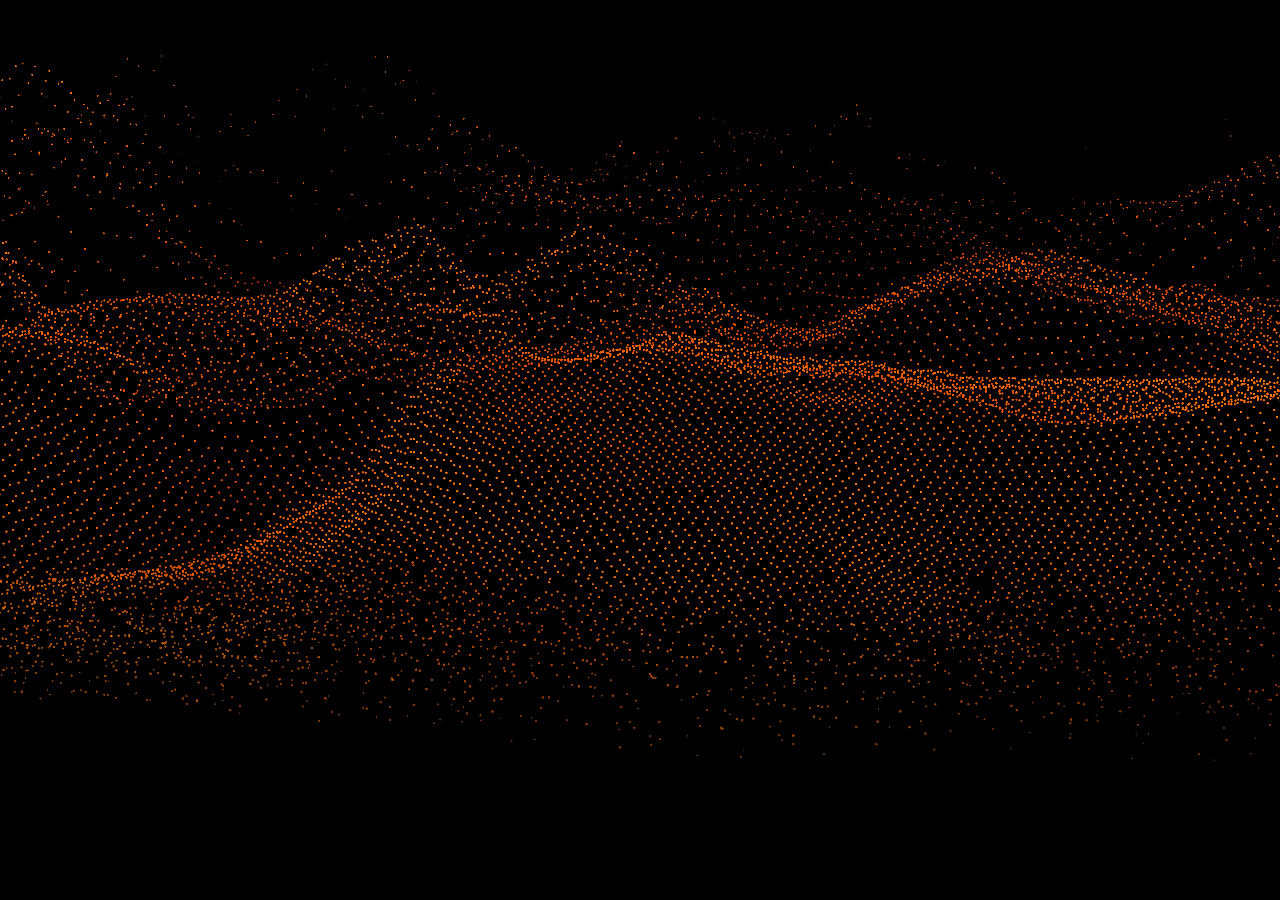
==== index.html @ 706085e2 "Add files via upload" ====
<!doctype html>
<!-- GENERATED by build.sh from src/ — edit the files in src/, then run ./build.sh -->
<html lang="en">
<head>
<meta charset="utf-8">
<meta name="viewport" content="width=device-width, initial-scale=1">
<title>Dotted Wave Header</title>
<meta name="description" content="An interactive dotted-wave WebGL header.">
<link rel="icon" href="data:,">
<style>
html, body { margin: 0; background: #000; }

.wave-header {
  position: relative;
  height: var(--wave-header-height, clamp(520px, 85vh, 1000px));
  overflow: hidden;
  background: var(--wave-header-bg, #000);
}

.wave-header__canvas {
  position: absolute;
  inset: 0;
  width: 100%;
  height: 100%;
  display: block;
  touch-action: pan-y;   /* vertical scrolling still works on touch */
}

/* Optional: put your own content above the waves, and let the cursor pass through it. */
.wave-header > :not(.wave-header__canvas) {
  position: relative;
  z-index: 1;
}
</style>
</head>
<body>

<header data-wave-header></header>

<script>
/*!
 * wave-header — an interactive dotted-wave WebGL header.
 *
 *   WaveHeader.init(element, options?)  ->  { destroy() }
 *
 * Contains 3D simplex noise from webgl-noise:
 *   Copyright (C) 2011 Ashima Arts. All rights reserved.
 *   Author: Ian McEwan, Ashima Arts. Distributed under the MIT License.
 *   https://github.com/ashima/webgl-noise
 */
(function (global) {
  'use strict';

  /* ------------------------------------------------------------------
     Defaults — every key can be overridden via WaveHeader.init(el, {...})
  ------------------------------------------------------------------ */
  var DEFAULTS = {
    spacing: 6.5,         // CSS px between dots (screen space)
    stagger: 0.5,         // shift every other row sideways by this fraction of a dot spacing (0 = straight columns)
    staggerY: 0.5,        // shift every other column up/down by this fraction of a row spacing (0 = straight rows)
    jitter: 0.25,         // random sideways offset per dot, as a fraction of the spacing (0 = perfect lattice)
    jitterY: 0.15,        // random up/down offset per dot, as a fraction of the row spacing
    scatter: 1.0,         // how much dots break up / jitter toward the wave's edges
    zFar: 95,             // far end of the surface
    cameraHeight: 8,
    horizon: 0.18,        // horizon line as a fraction of the canvas height
    nearEdge: 0.95,       // where the nearest row sits (fraction of canvas height)
    focal: 0.62,          // focal length as a fraction of the canvas width

    // terrain
    speed: 0.375,         // how fast the surface morphs
    drift: 1.0,           // world units / second the terrain rolls toward the viewer
    swell: 0.55,          // travelling rolling-wave motion on top (0 = off)
    swellSpeed: 0.55,     // how fast those swells travel
    height: 7.0,          // overall wave height
    scale: 0.032,         // base noise frequency (smaller = broader hills)

    // cursor interaction (3D: sized in world space, so distant dots react smaller)
    radius: 70,           // CSS px reach of the cursor at mid-depth
    lift: 0.036,          // peak rise at mid-depth, as a fraction of canvas width
    trailLife: 0.42,      // seconds a cursor sample keeps influencing dots
    trailStep: 0.025,     // seconds between trail samples

    // colour ramp (RGB 0–1), dark/far -> bright/near
    ramp: [
      [0.50, 0.10, 0.00],
      [0.90, 0.22, 0.00],
      [1.00, 0.36, 0.00],
      [1.00, 0.47, 0.05],
    ],
  };

  var TRAIL = 20;         // cursor trail samples (baked into the shader)

  /* ------------------------------------------------------------------
     Shaders
  ------------------------------------------------------------------ */
  var VERT = `
    precision highp float;
    #define TRAIL ${TRAIL}
    attribute vec2 aGrid;                 // world x, z
    uniform float uTime, uNow, uDpr, uFocal, uHorizon, uCamH, uZNear, uZFar, uZRef;
    uniform float uRadius, uLift, uLife, uHeight, uScale, uDrift, uSwell, uSwellSpeed, uSpacing, uScatter;
    uniform vec2  uRes, uSeed;            // device px / random per-load offset
    uniform vec3  uTrail[TRAIL];          // x, y (device px), timestamp
    uniform vec3  uRamp[4];
    varying float vAlpha;
    varying vec3  vColor;

    float hash(vec2 p) { return fract(sin(dot(p, vec2(127.1, 311.7))) * 43758.5453); }

    // --- 3D simplex noise (Ashima Arts / Stefan Gustavson, MIT) ---
    vec3 mod289(vec3 x) { return x - floor(x * (1.0 / 289.0)) * 289.0; }
    vec4 mod289(vec4 x) { return x - floor(x * (1.0 / 289.0)) * 289.0; }
    vec4 permute(vec4 x) { return mod289(((x * 34.0) + 1.0) * x); }
    vec4 taylorInvSqrt(vec4 r) { return 1.79284291400159 - 0.85373472095314 * r; }
    float snoise(vec3 v) {
      const vec2 C = vec2(1.0 / 6.0, 1.0 / 3.0);
      const vec4 D = vec4(0.0, 0.5, 1.0, 2.0);
      vec3 i  = floor(v + dot(v, C.yyy));
      vec3 x0 = v - i + dot(i, C.xxx);
      vec3 g = step(x0.yzx, x0.xyz);
      vec3 l = 1.0 - g;
      vec3 i1 = min(g.xyz, l.zxy);
      vec3 i2 = max(g.xyz, l.zxy);
      vec3 x1 = x0 - i1 + C.xxx;
      vec3 x2 = x0 - i2 + C.yyy;
      vec3 x3 = x0 - D.yyy;
      i = mod289(i);
      vec4 p = permute(permute(permute(
                i.z + vec4(0.0, i1.z, i2.z, 1.0))
              + i.y + vec4(0.0, i1.y, i2.y, 1.0))
              + i.x + vec4(0.0, i1.x, i2.x, 1.0));
      float n_ = 0.142857142857;
      vec3 ns = n_ * D.wyz - D.xzx;
      vec4 j = p - 49.0 * floor(p * ns.z * ns.z);
      vec4 x_ = floor(j * ns.z);
      vec4 y_ = floor(j - 7.0 * x_);
      vec4 x = x_ * ns.x + ns.yyyy;
      vec4 y = y_ * ns.x + ns.yyyy;
      vec4 h = 1.0 - abs(x) - abs(y);
      vec4 b0 = vec4(x.xy, y.xy);
      vec4 b1 = vec4(x.zw, y.zw);
      vec4 s0 = floor(b0) * 2.0 + 1.0;
      vec4 s1 = floor(b1) * 2.0 + 1.0;
      vec4 sh = -step(h, vec4(0.0));
      vec4 a0 = b0.xzyw + s0.xzyw * sh.xxyy;
      vec4 a1 = b1.xzyw + s1.xzyw * sh.zzww;
      vec3 p0 = vec3(a0.xy, h.x);
      vec3 p1 = vec3(a0.zw, h.y);
      vec3 p2 = vec3(a1.xy, h.z);
      vec3 p3 = vec3(a1.zw, h.w);
      vec4 norm = taylorInvSqrt(vec4(dot(p0, p0), dot(p1, p1), dot(p2, p2), dot(p3, p3)));
      p0 *= norm.x; p1 *= norm.y; p2 *= norm.z; p3 *= norm.w;
      vec4 m = max(0.6 - vec4(dot(x0, x0), dot(x1, x1), dot(x2, x2), dot(x3, x3)), 0.0);
      m = m * m;
      return 42.0 * dot(m * m, vec4(dot(p0, x0), dot(p1, x1), dot(p2, x2), dot(p3, x3)));
    }

    // Irregular terrain: domain-warped fractal noise, with a slow "mood" mask so
    // some regions get tall, sharp crests and others stay calm. It rolls toward
    // the viewer (drift) while it slowly morphs (time axis of the noise).
    float height(vec2 p, float t) {
      vec2 q = p + uSeed;
      q.y += uNow * uDrift;
      vec2 w = vec2(snoise(vec3(q * 0.04, t * 0.10)),
                    snoise(vec3(q * 0.04 + 17.0, t * 0.10)));
      q += w * 5.0;

      float n = 0.0, a = 1.0, f = uScale;
      for (int i = 0; i < 4; i++) {
        n += a * snoise(vec3(q * f, t * 0.16 + float(i) * 3.1));
        a *= 0.42;
        f *= 2.1;
      }
      n *= 0.85;

      float mood = 0.5 + 0.5 * snoise(vec3(q * 0.016 + 40.0, t * 0.05));
      float amp = 0.30 + 1.6 * mood * mood;

      // asymmetric: pointier crests, broader troughs
      float c = n > 0.0 ? n * (1.0 + 0.9 * n) : n * 0.75;
      // broad swells rolling toward the viewer keep the whole surface visibly alive
      float swell = uSwell * sin(p.y * 0.13 - uNow * uSwellSpeed + p.x * 0.035 + 2.0 * w.x) * (0.4 + 0.6 * mood);
      return (c * amp + swell) * uHeight * (0.30 + 0.020 * p.y);
    }

    vec2 project(vec3 w) {
      float s = uFocal / w.z;
      return vec2(uRes.x * 0.5 + w.x * s,
                  uRes.y * uHorizon + (uCamH - w.y) * s);
    }

    vec3 ramp(float t) {
      t = clamp(t, 0.0, 1.0);
      if (t < 0.40) return mix(uRamp[0], uRamp[1], t / 0.40);
      if (t < 0.75) return mix(uRamp[1], uRamp[2], (t - 0.40) / 0.35);
      return mix(uRamp[2], uRamp[3], (t - 0.75) / 0.25);
    }

    void main() {
      float x = aGrid.x, z = aGrid.y;
      float h = height(aGrid, uTime);

      // slope (forward difference) -> highlights on faces that catch the light
      float e = 0.4;
      float dx = height(aGrid + vec2(e, 0.0), uTime) - h;
      float dz = height(aGrid + vec2(0.0, e), uTime) - h;
      float localAmp = 0.30 + 0.020 * z;
      float slope = length(vec2(dx, dz)) / e / localAmp;

      // where this dot appears on screen *before* the cursor touches it
      vec2 base = project(vec3(x, h, z));

      // --- cursor, treated as a point in 3D --------------------------------
      // A bump has a fixed size in the world, so its footprint on screen
      // shrinks with distance (cursor near the top = far away = small & subtle,
      // cursor near the bottom = close to the viewer = wide & tall).
      float nearK = uZRef / z;
      float radius = max(uRadius * pow(nearK, 0.85), uDpr * 38.0);
      float liftPx = uLift * uRes.x * pow(nearK, 0.6);

      float jitter = hash(aGrid);                      // staggers fade-out per dot
      float life = uLife * (0.7 + 0.6 * jitter);
      float lift = 0.0;
      for (int i = 0; i < TRAIL; i++) {
        vec3 tr = uTrail[i];
        float age = uNow - tr.z;
        if (age < 0.0 || age > life) continue;
        vec2 d = (base - tr.xy) / radius;
        float g = exp(-dot(d, d) * 0.5);
        float fade = 1.0 - smoothstep(0.0, life, age);
        lift = max(lift, g * fade * fade);
      }
      lift = lift * lift * (3.0 - 2.0 * lift);

      vec2 sp = project(vec3(x, h + lift * liftPx * z / uFocal, z));

      // --- ragged edges ---------------------------------------------------
      // Toward the far and near ends the surface dissolves into scattered dots
      // rather than a clean fade: each dot survives with a probability that
      // falls off, along a noise-wobbled boundary, and survivors drift off-grid.
      float depth = clamp((z - uZNear) / (uZFar - uZNear), 0.0, 1.0);
      float wob = snoise(vec3(aGrid * 0.07, uTime * 0.15));
      float wob2 = snoise(vec3(aGrid * 0.21 + 9.0, uTime * 0.2));
      float far = 1.0 - smoothstep(0.62 + 0.12 * wob, 1.00, depth + 0.06 * wob2);
      float bot = 1.0 - smoothstep(0.66 + 0.07 * wob, 1.00, base.y / uRes.y + 0.03 * wob2);
      float keep = far * bot;
      float r1 = hash(aGrid * 1.7 + 3.1);
      float r2 = hash(aGrid * 2.3 + 7.7);
      float r3 = hash(aGrid * 0.9 + 1.3);
      if (r1 > pow(keep, 0.7)) {                       // dissolved dot
        gl_Position = vec4(2.0, 2.0, 2.0, 1.0);
        gl_PointSize = 0.0;
        vAlpha = 0.0; vColor = vec3(0.0);
        return;
      }
      float loose = (1.0 - keep) * uScatter;
      sp += (vec2(r2, r3) - 0.5) * uSpacing * 2.2 * loose;

      gl_Position = vec4(sp.x / uRes.x * 2.0 - 1.0, 1.0 - sp.y / uRes.y * 2.0, 0.0, 1.0);
      gl_PointSize = uDpr * mix(3.0, 1.7, depth) * (1.0 + 0.5 * lift) * mix(1.0, 0.55 + 0.6 * r2, loose);

      // --- colour gradient: far = deep, near = hot; crests glow, troughs sink
      float nearness = 1.0 - pow(depth, 0.55);
      float hNorm = clamp(0.5 + h / (7.0 * localAmp), 0.0, 1.0);
      float heat = smoothstep(0.05, 0.7, slope);
      float t = 0.22 + 0.48 * nearness + 0.30 * hNorm + 0.25 * heat + 0.40 * lift;
      vColor = ramp(t);

      float a = mix(0.70, 1.0, clamp(t, 0.0, 1.0));
      a *= mix(0.45, 1.0, keep);
      vAlpha = a;
    }
  `;

  var FRAG = `
    precision mediump float;
    varying float vAlpha;
    varying vec3  vColor;
    void main() {
      vec2 c = gl_PointCoord - 0.5;
      float r = length(c);
      float a = (1.0 - smoothstep(0.30, 0.5, r)) * vAlpha;
      gl_FragColor = vec4(vColor * a, a);   // premultiplied
    }
  `;

  // small seeded PRNG so the dot pattern is stable across resizes
  function mulberry32(a) {
    return function () {
      a |= 0; a = (a + 0x6D2B79F5) | 0;
      var t = Math.imul(a ^ (a >>> 15), 1 | a);
      t = (t + Math.imul(t ^ (t >>> 7), 61 | t)) ^ t;
      return ((t ^ (t >>> 14)) >>> 0) / 4294967296;
    };
  }

  /* ------------------------------------------------------------------
     init
  ------------------------------------------------------------------ */
  function init(container, options) {
    var CONFIG = Object.assign({}, DEFAULTS, options || {});

    var canvas = document.createElement('canvas');
    canvas.className = 'wave-header__canvas';
    canvas.setAttribute('aria-hidden', 'true');
    container.classList.add('wave-header');
    container.insertBefore(canvas, container.firstChild);

    var gl = canvas.getContext('webgl', { alpha: true, premultipliedAlpha: true, antialias: false });
    if (!gl) { canvas.remove(); return { destroy: function () {} }; }   // no WebGL: leave the plain background

    var reduceMotion = matchMedia('(prefers-reduced-motion: reduce)').matches;
    var speed = reduceMotion ? CONFIG.speed * 0.2 : CONFIG.speed;
    var drift = reduceMotion ? CONFIG.drift * 0.2 : CONFIG.drift;

    function compile(type, src) {
      var s = gl.createShader(type);
      gl.shaderSource(s, src);
      gl.compileShader(s);
      if (!gl.getShaderParameter(s, gl.COMPILE_STATUS)) throw new Error(gl.getShaderInfoLog(s));
      return s;
    }
    var prog = gl.createProgram();
    gl.attachShader(prog, compile(gl.VERTEX_SHADER, VERT));
    gl.attachShader(prog, compile(gl.FRAGMENT_SHADER, FRAG));
    gl.linkProgram(prog);
    if (!gl.getProgramParameter(prog, gl.LINK_STATUS)) throw new Error(gl.getProgramInfoLog(prog));
    gl.useProgram(prog);

    // dot grid — rebuilt on resize so dots keep a constant on-screen spacing
    var buf = gl.createBuffer();
    var aGrid = gl.getAttribLocation(prog, 'aGrid');
    var count = 0;
    function buildGrid(cssW, cssH, zNear) {
      var cols = Math.round((cssW * 1.2) / CONFIG.spacing);
      var rows = Math.round(((CONFIG.nearEdge - CONFIG.horizon) * cssH * 0.8) / CONFIG.spacing);
      cols = Math.max(cols, 2); rows = Math.max(rows, 2);
      var grid = new Float32Array(cols * rows * 2);
      var half = (0.5 / CONFIG.focal) * 1.2;            // world half-width per unit depth
      var iN = 1 / zNear, iF = 1 / CONFIG.zFar;
      var rowStep = (iF - iN) / (rows - 1);             // row spacing, in 1/z
      var rand = mulberry32(1337);                      // fixed seed: the pattern doesn't reshuffle on resize
      var k = 0;
      for (var r = 0; r < rows; r++) {
        for (var c = 0; c < cols; c++) {
          // even steps in 1/z -> evenly spaced rows on screen; stagger + jitter break the rows up
          var z = 1 / (iN + rowStep * (r + (c % 2) * CONFIG.staggerY + (rand() - 0.5) * CONFIG.jitterY));
          // x is proportional to depth, so dots keep a constant on-screen spacing
          var u = c + (r % 2) * CONFIG.stagger + (rand() - 0.5) * CONFIG.jitter;
          grid[k++] = (u / (cols - 1) * 2 - 1) * half * z;
          grid[k++] = z;
        }
      }
      count = cols * rows;
      gl.bindBuffer(gl.ARRAY_BUFFER, buf);
      gl.bufferData(gl.ARRAY_BUFFER, grid, gl.STATIC_DRAW);
      gl.enableVertexAttribArray(aGrid);
      gl.vertexAttribPointer(aGrid, 2, gl.FLOAT, false, 0, 0);
    }

    gl.enable(gl.BLEND);
    gl.blendFunc(gl.ONE, gl.ONE_MINUS_SRC_ALPHA);

    var U = {};
    ['uTime','uNow','uDpr','uFocal','uHorizon','uCamH','uZNear','uZFar','uZRef','uRadius','uLift','uLife',
     'uHeight','uScale','uDrift','uSwell','uSwellSpeed','uSpacing','uScatter','uRes','uSeed','uTrail','uRamp']
      .forEach(function (n) { U[n] = gl.getUniformLocation(prog, n); });

    gl.uniform1f(U.uHorizon, CONFIG.horizon);
    gl.uniform1f(U.uCamH, CONFIG.cameraHeight);
    gl.uniform1f(U.uZFar, CONFIG.zFar);
    gl.uniform1f(U.uLift, CONFIG.lift);
    gl.uniform1f(U.uLife, CONFIG.trailLife);
    gl.uniform1f(U.uHeight, CONFIG.height);
    gl.uniform1f(U.uScale, CONFIG.scale);
    gl.uniform1f(U.uDrift, drift);
    gl.uniform1f(U.uSwell, reduceMotion ? 0.0 : CONFIG.swell);
    gl.uniform1f(U.uSwellSpeed, CONFIG.swellSpeed);
    gl.uniform1f(U.uScatter, CONFIG.scatter);
    gl.uniform3fv(U.uRamp, [].concat.apply([], CONFIG.ramp));
    gl.uniform2f(U.uSeed, Math.random() * 500, Math.random() * 500);   // new terrain every load

    // --- sizing ---
    var dpr = 1;
    function resize() {
      dpr = Math.min(window.devicePixelRatio || 1, 2);
      var r = container.getBoundingClientRect();
      var W = Math.max(1, Math.round(r.width * dpr));
      var H = Math.max(1, Math.round(r.height * dpr));
      canvas.width = W; canvas.height = H;
      gl.viewport(0, 0, W, H);
      gl.uniform2f(U.uRes, W, H);
      gl.uniform1f(U.uDpr, dpr);
      gl.uniform1f(U.uSpacing, CONFIG.spacing * dpr);
      var focalPx = W * CONFIG.focal;
      gl.uniform1f(U.uFocal, focalPx);
      // put the nearest row at `nearEdge` of the canvas height
      var zNear = (CONFIG.cameraHeight * focalPx) / ((CONFIG.nearEdge - CONFIG.horizon) * H);
      gl.uniform1f(U.uZNear, zNear);
      gl.uniform1f(U.uZRef, zNear * 2.6);               // depth at which radius / lift are "nominal"
      gl.uniform1f(U.uRadius, CONFIG.radius * dpr * Math.min(1, Math.max(0.6, r.width / 1100)));
      buildGrid(r.width, r.height, zNear);
    }
    var resizeObserver = new ResizeObserver(resize);
    resizeObserver.observe(container);
    resize();

    // --- cursor trail ---
    var trail = new Float32Array(TRAIL * 3);
    for (var i = 0; i < TRAIL; i++) trail[i * 3 + 2] = -1e4;
    var head = 0, lastPush = -1, hovering = false;
    var target = { x: 0, y: 0 }, smooth = { x: 0, y: 0 };

    function onMove(e) {
      var r = canvas.getBoundingClientRect();
      target.x = (e.clientX - r.left) * dpr;
      target.y = (e.clientY - r.top) * dpr;
      if (!hovering) { smooth.x = target.x; smooth.y = target.y; }
      hovering = true;
    }
    function onLeave() { hovering = false; }
    container.addEventListener('pointermove', onMove);
    container.addEventListener('pointerdown', onMove);
    container.addEventListener('pointerleave', onLeave);
    container.addEventListener('pointercancel', onLeave);

    // --- loop (paused when off-screen / tab hidden) ---
    var visible = true, raf = 0, destroyed = false;
    var io = new IntersectionObserver(function (entries) { visible = entries[0].isIntersecting; kick(); });
    io.observe(container);
    document.addEventListener('visibilitychange', kick);

    var t0 = performance.now();
    function frame(nowMs) {
      raf = 0;
      if (destroyed || !visible || document.hidden) return;
      var now = (nowMs - t0) / 1000;

      if (hovering) {
        smooth.x += (target.x - smooth.x) * 0.35;
        smooth.y += (target.y - smooth.y) * 0.35;
        // keep dropping samples (even when still) so the spot under the cursor stays raised
        if (now - lastPush >= CONFIG.trailStep) {
          trail[head * 3] = smooth.x;
          trail[head * 3 + 1] = smooth.y;
          trail[head * 3 + 2] = now;
          head = (head + 1) % TRAIL;
          lastPush = now;
        }
      }

      gl.clear(gl.COLOR_BUFFER_BIT);
      gl.uniform1f(U.uTime, now * speed);
      gl.uniform1f(U.uNow, now);
      gl.uniform3fv(U.uTrail, trail);
      gl.drawArrays(gl.POINTS, 0, count);

      raf = requestAnimationFrame(frame);
    }
    function kick() { if (!raf && !destroyed) raf = requestAnimationFrame(frame); }
    kick();

    return {
      destroy: function () {
        destroyed = true;
        cancelAnimationFrame(raf);
        resizeObserver.disconnect();
        io.disconnect();
        document.removeEventListener('visibilitychange', kick);
        container.removeEventListener('pointermove', onMove);
        container.removeEventListener('pointerdown', onMove);
        container.removeEventListener('pointerleave', onLeave);
        container.removeEventListener('pointercancel', onLeave);
        var lose = gl.getExtension('WEBGL_lose_context');
        if (lose) lose.loseContext();
        canvas.remove();
      },
    };
  }

  /* ------------------------------------------------------------------
     Auto-init:  <header data-wave-header data-wave-options='{"speed":0.2}'>
  ------------------------------------------------------------------ */
  function autoInit() {
    document.querySelectorAll('[data-wave-header]').forEach(function (el) {
      var opts = {};
      try { opts = JSON.parse(el.getAttribute('data-wave-options') || '{}'); } catch (e) { /* ignore bad JSON */ }
      init(el, opts);
    });
  }
  if (document.readyState === 'loading') document.addEventListener('DOMContentLoaded', autoInit);
  else autoInit();

  global.WaveHeader = { init: init, defaults: DEFAULTS };
})(typeof window !== 'undefined' ? window : this);
</script>
</body>
</html>
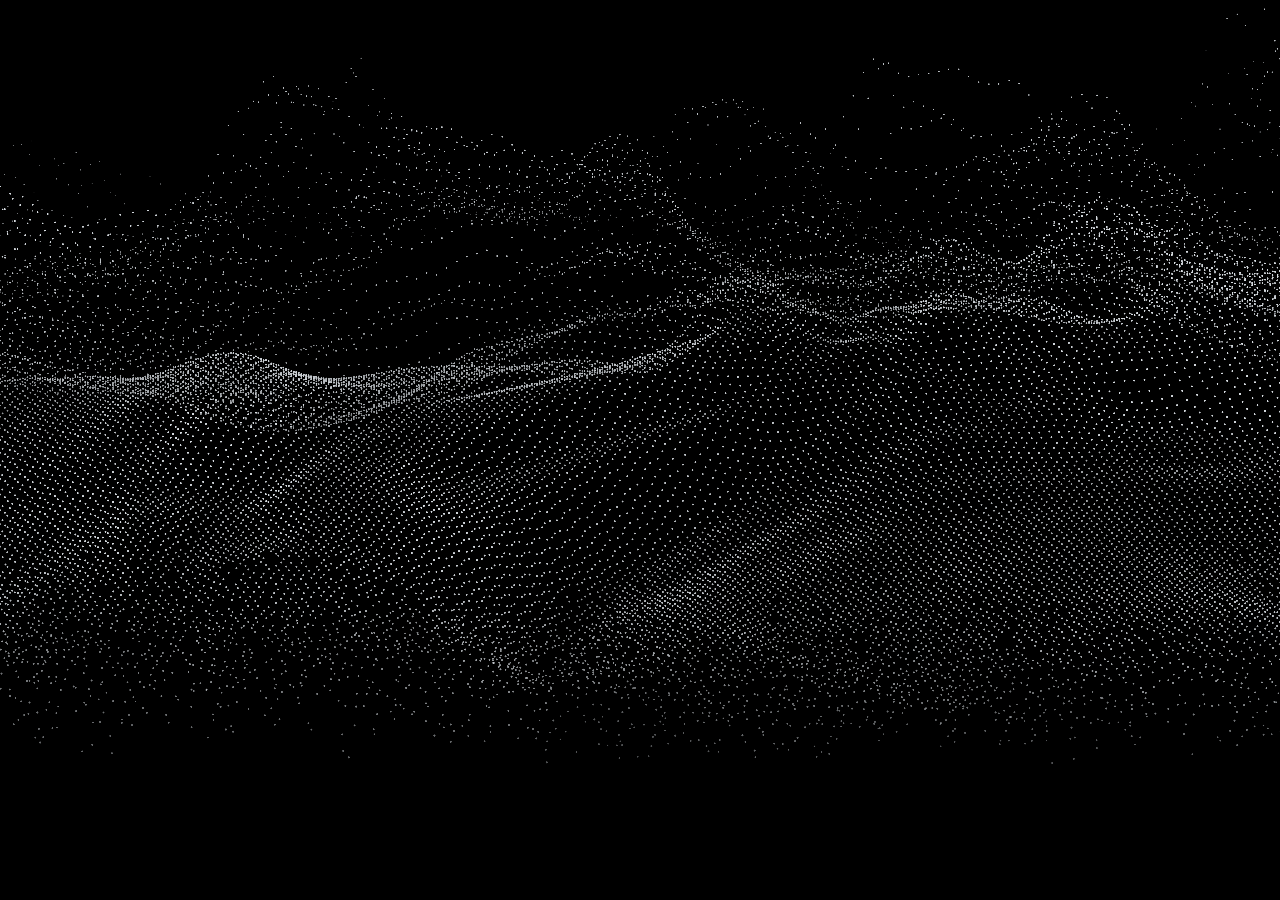
==== commit fb1475a7: "Add files via upload" ====
--- a/index.html
+++ b/index.html
@@ -55,12 +55,12 @@
      Defaults — every key can be overridden via WaveHeader.init(el, {...})
   ------------------------------------------------------------------ */
   var DEFAULTS = {
-    spacing: 6.5,         // CSS px between dots (screen space)
+    spacing: 5.0,         // CSS px between dots (screen space)
     stagger: 0.5,         // shift every other row sideways by this fraction of a dot spacing (0 = straight columns)
     staggerY: 0.5,        // shift every other column up/down by this fraction of a row spacing (0 = straight rows)
-    jitter: 0.25,         // random sideways offset per dot, as a fraction of the spacing (0 = perfect lattice)
-    jitterY: 0.15,        // random up/down offset per dot, as a fraction of the row spacing
-    scatter: 1.0,         // how much dots break up / jitter toward the wave's edges
+    jitter: 0.12,         // random sideways offset per dot, as a fraction of the spacing (0 = perfect lattice)
+    jitterY: 0.08,        // random up/down offset per dot, as a fraction of the row spacing
+    scatter: 0.55,        // how much dots break up / jitter toward the wave's edges
     zFar: 95,             // far end of the surface
     cameraHeight: 8,
     horizon: 0.18,        // horizon line as a fraction of the canvas height
@@ -68,26 +68,23 @@
     focal: 0.62,          // focal length as a fraction of the canvas width
 
     // terrain
-    speed: 0.375,         // how fast the surface morphs
-    drift: 1.0,           // world units / second the terrain rolls toward the viewer
-    swell: 0.55,          // travelling rolling-wave motion on top (0 = off)
-    swellSpeed: 0.55,     // how fast those swells travel
+    speed: 0.1,           // how fast the surface morphs
+    drift: 0.2,           // world units / second the terrain rolls toward the viewer
+    swell: 0.15,          // travelling rolling-wave motion on top (0 = off)
+    swellSpeed: 0.25,     // how fast those swells travel
     height: 7.0,          // overall wave height
     scale: 0.032,         // base noise frequency (smaller = broader hills)
 
     // cursor interaction (3D: sized in world space, so distant dots react smaller)
-    radius: 70,           // CSS px reach of the cursor at mid-depth
+    radius: 35,           // CSS px reach of the cursor at mid-depth
     lift: 0.036,          // peak rise at mid-depth, as a fraction of canvas width
     trailLife: 0.42,      // seconds a cursor sample keeps influencing dots
     trailStep: 0.025,     // seconds between trail samples
 
-    // colour ramp (RGB 0–1), dark/far -> bright/near
-    ramp: [
-      [0.50, 0.10, 0.00],
-      [0.90, 0.22, 0.00],
-      [1.00, 0.36, 0.00],
-      [1.00, 0.47, 0.05],
-    ],
+    // colours (any CSS hex). Dots are `color`, shaded darker with distance for depth;
+    // they turn `hoverColor` only where the cursor lifts them.
+    color: '#d6dbe0',
+    hoverColor: '#ff6a00',
   };
 
   var TRAIL = 20;         // cursor trail samples (baked into the shader)
@@ -104,6 +101,7 @@
     uniform vec2  uRes, uSeed;            // device px / random per-load offset
     uniform vec3  uTrail[TRAIL];          // x, y (device px), timestamp
     uniform vec3  uRamp[4];
+    uniform vec3  uHover;
     varying float vAlpha;
     varying vec3  vColor;
 
@@ -217,7 +215,7 @@
       // shrinks with distance (cursor near the top = far away = small & subtle,
       // cursor near the bottom = close to the viewer = wide & tall).
       float nearK = uZRef / z;
-      float radius = max(uRadius * pow(nearK, 0.85), uDpr * 38.0);
+      float radius = max(uRadius * pow(nearK, 0.85), uDpr * 19.0);
       float liftPx = uLift * uRes.x * pow(nearK, 0.6);
 
       float jitter = hash(aGrid);                      // staggers fade-out per dot
@@ -243,8 +241,8 @@
       float depth = clamp((z - uZNear) / (uZFar - uZNear), 0.0, 1.0);
       float wob = snoise(vec3(aGrid * 0.07, uTime * 0.15));
       float wob2 = snoise(vec3(aGrid * 0.21 + 9.0, uTime * 0.2));
-      float far = 1.0 - smoothstep(0.62 + 0.12 * wob, 1.00, depth + 0.06 * wob2);
-      float bot = 1.0 - smoothstep(0.66 + 0.07 * wob, 1.00, base.y / uRes.y + 0.03 * wob2);
+      float far = 1.0 - smoothstep(0.68 + 0.12 * wob, 1.00, depth + 0.06 * wob2);
+      float bot = 1.0 - smoothstep(0.72 + 0.07 * wob, 1.00, base.y / uRes.y + 0.03 * wob2);
       float keep = far * bot;
       float r1 = hash(aGrid * 1.7 + 3.1);
       float r2 = hash(aGrid * 2.3 + 7.7);
@@ -259,14 +257,19 @@
       sp += (vec2(r2, r3) - 0.5) * uSpacing * 2.2 * loose;
 
       gl_Position = vec4(sp.x / uRes.x * 2.0 - 1.0, 1.0 - sp.y / uRes.y * 2.0, 0.0, 1.0);
-      gl_PointSize = uDpr * mix(3.0, 1.7, depth) * (1.0 + 0.5 * lift) * mix(1.0, 0.55 + 0.6 * r2, loose);
+      gl_PointSize = uDpr * mix(2.5, 1.4, depth) * (1.0 + 0.5 * lift) * mix(1.0, 0.55 + 0.6 * r2, loose);
 
       // --- colour gradient: far = deep, near = hot; crests glow, troughs sink
       float nearness = 1.0 - pow(depth, 0.55);
       float hNorm = clamp(0.5 + h / (7.0 * localAmp), 0.0, 1.0);
       float heat = smoothstep(0.05, 0.7, slope);
-      float t = 0.22 + 0.48 * nearness + 0.30 * hNorm + 0.25 * heat + 0.40 * lift;
-      vColor = ramp(t);
+      float shade = 0.22 + 0.48 * nearness + 0.30 * hNorm + 0.25 * heat;
+      float t = shade + 0.40 * lift;
+      // resting dots use the base colour. Lifted dots blend grey -> deep orange along the
+      // skirt of the bump, and only the crest of it reaches the full-brightness hover colour.
+      float hv = pow(lift, 0.65);
+      vec3 orange = mix(uHover * 0.8, uHover, smoothstep(0.62, 1.0, hv));
+      vColor = mix(ramp(shade), orange, smoothstep(0.02, 0.8, hv));
 
       float a = mix(0.70, 1.0, clamp(t, 0.0, 1.0));
       a *= mix(0.45, 1.0, keep);
@@ -285,6 +288,13 @@
       gl_FragColor = vec4(vColor * a, a);   // premultiplied
     }
   `;
+
+  function hexToRgb(hex) {
+    var h = String(hex).replace('#', '');
+    if (h.length === 3) h = h.replace(/./g, '$&$&');
+    var n = parseInt(h, 16);
+    return [(n >> 16 & 255) / 255, (n >> 8 & 255) / 255, (n & 255) / 255];
+  }
 
   // small seeded PRNG so the dot pattern is stable across resizes
   function mulberry32(a) {
@@ -365,7 +375,7 @@
 
     var U = {};
     ['uTime','uNow','uDpr','uFocal','uHorizon','uCamH','uZNear','uZFar','uZRef','uRadius','uLift','uLife',
-     'uHeight','uScale','uDrift','uSwell','uSwellSpeed','uSpacing','uScatter','uRes','uSeed','uTrail','uRamp']
+     'uHeight','uScale','uDrift','uSwell','uSwellSpeed','uSpacing','uScatter','uRes','uSeed','uTrail','uRamp','uHover']
       .forEach(function (n) { U[n] = gl.getUniformLocation(prog, n); });
 
     gl.uniform1f(U.uHorizon, CONFIG.horizon);
@@ -379,7 +389,10 @@
     gl.uniform1f(U.uSwell, reduceMotion ? 0.0 : CONFIG.swell);
     gl.uniform1f(U.uSwellSpeed, CONFIG.swellSpeed);
     gl.uniform1f(U.uScatter, CONFIG.scatter);
-    gl.uniform3fv(U.uRamp, [].concat.apply([], CONFIG.ramp));
+    var base = hexToRgb(CONFIG.color);
+    var SHADES = [0.38, 0.62, 0.82, 1.0];               // far/dim -> near/full
+    gl.uniform3fv(U.uRamp, [].concat.apply([], SHADES.map(function (k) { return base.map(function (v) { return v * k; }); })));
+    gl.uniform3fv(U.uHover, hexToRgb(CONFIG.hoverColor));
     gl.uniform2f(U.uSeed, Math.random() * 500, Math.random() * 500);   // new terrain every load
 
     // --- sizing ---
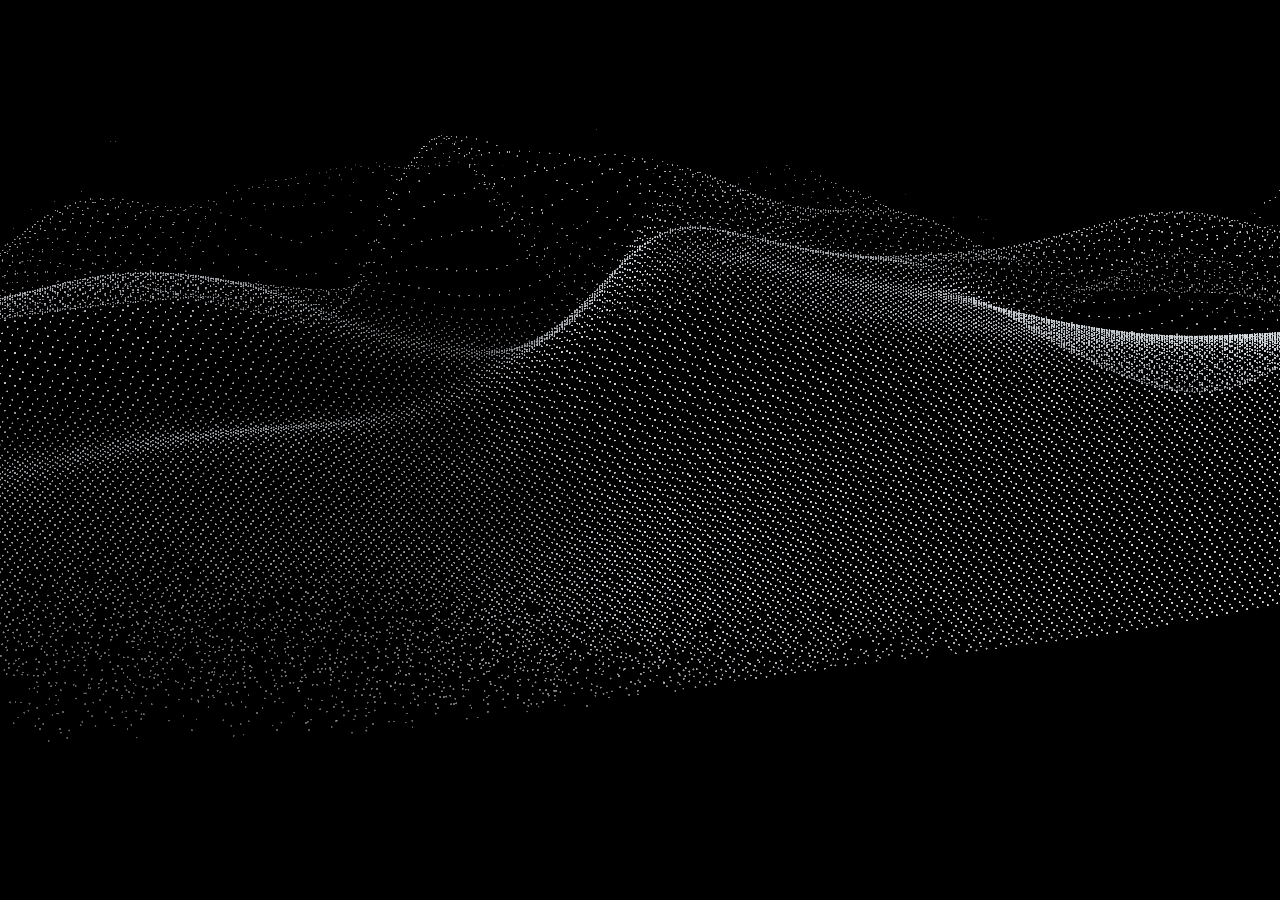
==== commit cea5098f: "Add files via upload" ====
--- a/index.html
+++ b/index.html
@@ -72,7 +72,7 @@
     drift: 0.2,           // world units / second the terrain rolls toward the viewer
     swell: 0.15,          // travelling rolling-wave motion on top (0 = off)
     swellSpeed: 0.25,     // how fast those swells travel
-    height: 7.0,          // overall wave height
+    height: 4.0,          // overall wave height
     scale: 0.032,         // base noise frequency (smaller = broader hills)
 
     // cursor interaction (3D: sized in world space, so distant dots react smaller)
@@ -155,29 +155,31 @@
       return 42.0 * dot(m * m, vec4(dot(p0, x0), dot(p1, x1), dot(p2, x2), dot(p3, x3)));
     }
 
-    // Irregular terrain: domain-warped fractal noise, with a slow "mood" mask so
-    // some regions get tall, sharp crests and others stay calm. It rolls toward
-    // the viewer (drift) while it slowly morphs (time axis of the noise).
+    // Fabric-like terrain: smooth, rounded folds. Two low-frequency noise octaves give
+    // the broad billows, and a gently warped sine adds long soft drapes running
+    // diagonally, like cloth hanging in the wind. No sharp crests. A slow "mood" mask
+    // keeps the fold height uneven. It rolls toward the viewer (drift) while it slowly
+    // morphs (time axis of the noise).
     float height(vec2 p, float t) {
       vec2 q = p + uSeed;
       q.y += uNow * uDrift;
-      vec2 w = vec2(snoise(vec3(q * 0.04, t * 0.10)),
-                    snoise(vec3(q * 0.04 + 17.0, t * 0.10)));
-      q += w * 5.0;
-
-      float n = 0.0, a = 1.0, f = uScale;
-      for (int i = 0; i < 4; i++) {
-        n += a * snoise(vec3(q * f, t * 0.16 + float(i) * 3.1));
-        a *= 0.42;
-        f *= 2.1;
-      }
-      n *= 0.85;
-
-      float mood = 0.5 + 0.5 * snoise(vec3(q * 0.016 + 40.0, t * 0.05));
-      float amp = 0.30 + 1.6 * mood * mood;
-
-      // asymmetric: pointier crests, broader troughs
-      float c = n > 0.0 ? n * (1.0 + 0.9 * n) : n * 0.75;
+      vec2 w = vec2(snoise(vec3(q * 0.03, t * 0.10)),
+                    snoise(vec3(q * 0.03 + 17.0, t * 0.10)));
+      q += w * 7.0;
+
+      float n = snoise(vec3(q * uScale, t * 0.16))
+              + 0.28 * snoise(vec3(q * uScale * 2.0, t * 0.16 + 3.1));
+      n *= 0.8;
+
+      // long soft drapes: a sine across a slanted axis, bent by the warp so no fold is straight
+      float axis = dot(q, vec2(0.80, 0.60)) * uScale * 1.9 + 2.2 * w.x + 1.2 * w.y;
+      float fold = sin(axis + t * 0.25);
+      fold = fold * (1.0 - 0.18 * fold * fold); // flatten the peaks a touch
+
+      float mood = 0.5 + 0.5 * snoise(vec3(q * 0.014 + 40.0, t * 0.05));
+      float amp = 0.60 + 1.3 * mood * mood;
+
+      float c = n + 0.85 * fold;
       // broad swells rolling toward the viewer keep the whole surface visibly alive
       float swell = uSwell * sin(p.y * 0.13 - uNow * uSwellSpeed + p.x * 0.035 + 2.0 * w.x) * (0.4 + 0.6 * mood);
       return (c * amp + swell) * uHeight * (0.30 + 0.020 * p.y);
@@ -261,7 +263,7 @@
 
       // --- colour gradient: far = deep, near = hot; crests glow, troughs sink
       float nearness = 1.0 - pow(depth, 0.55);
-      float hNorm = clamp(0.5 + h / (7.0 * localAmp), 0.0, 1.0);
+      float hNorm = clamp(0.5 + h / (uHeight * localAmp), 0.0, 1.0);
       float heat = smoothstep(0.05, 0.7, slope);
       float shade = 0.22 + 0.48 * nearness + 0.30 * hNorm + 0.25 * heat;
       float t = shade + 0.40 * lift;
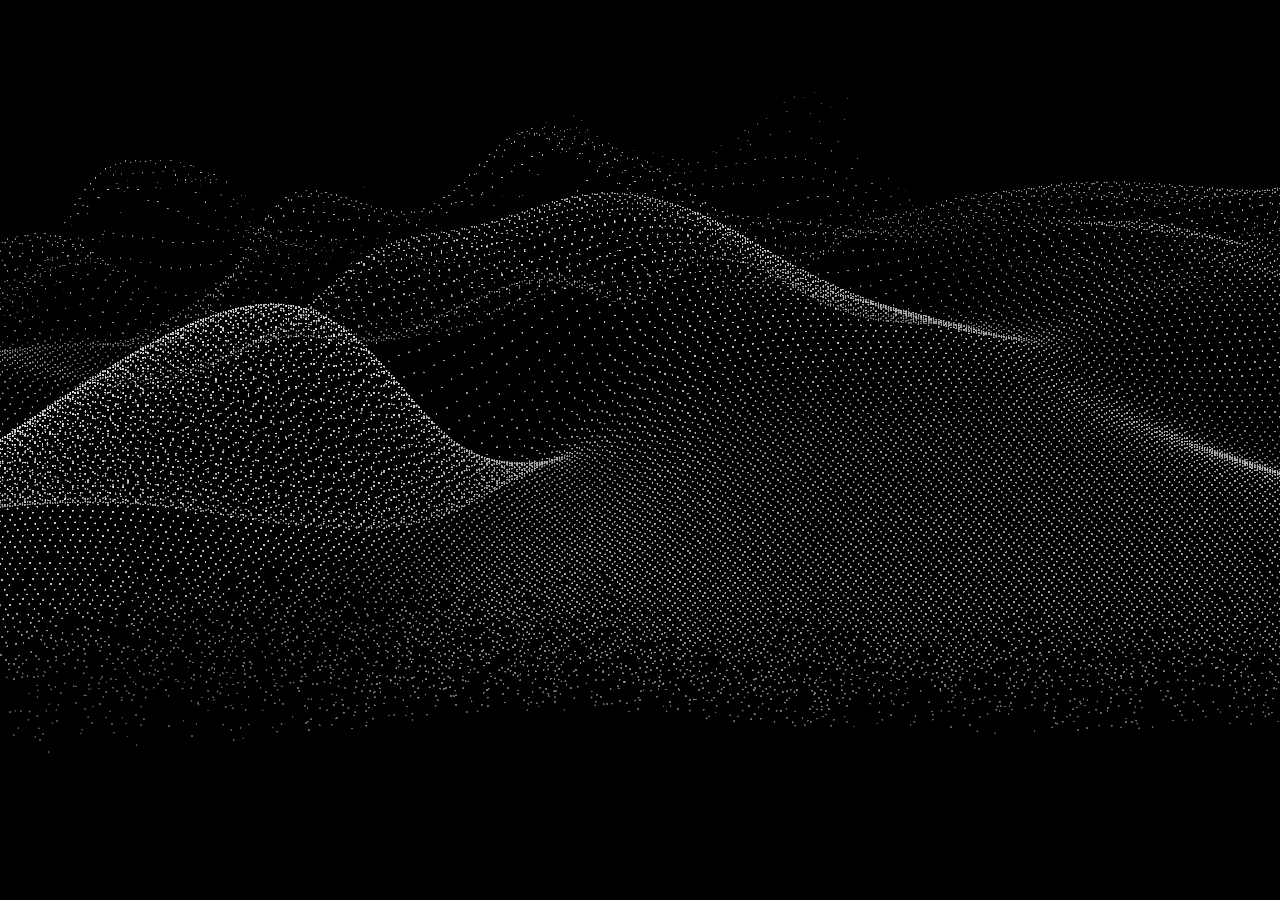
==== commit 76910856: "Add files via upload" ====
--- a/index.html
+++ b/index.html
@@ -68,10 +68,10 @@
     focal: 0.62,          // focal length as a fraction of the canvas width
 
     // terrain
-    speed: 0.1,           // how fast the surface morphs
-    drift: 0.2,           // world units / second the terrain rolls toward the viewer
-    swell: 0.15,          // travelling rolling-wave motion on top (0 = off)
-    swellSpeed: 0.25,     // how fast those swells travel
+    speed: 0.05,           // how fast the surface morphs
+    drift: 0.1,           // world units / second the terrain rolls toward the viewer
+    swell: 0.075,          // travelling rolling-wave motion on top (0 = off)
+    swellSpeed: 0.125,     // how fast those swells travel
     height: 4.0,          // overall wave height
     scale: 0.032,         // base noise frequency (smaller = broader hills)
 
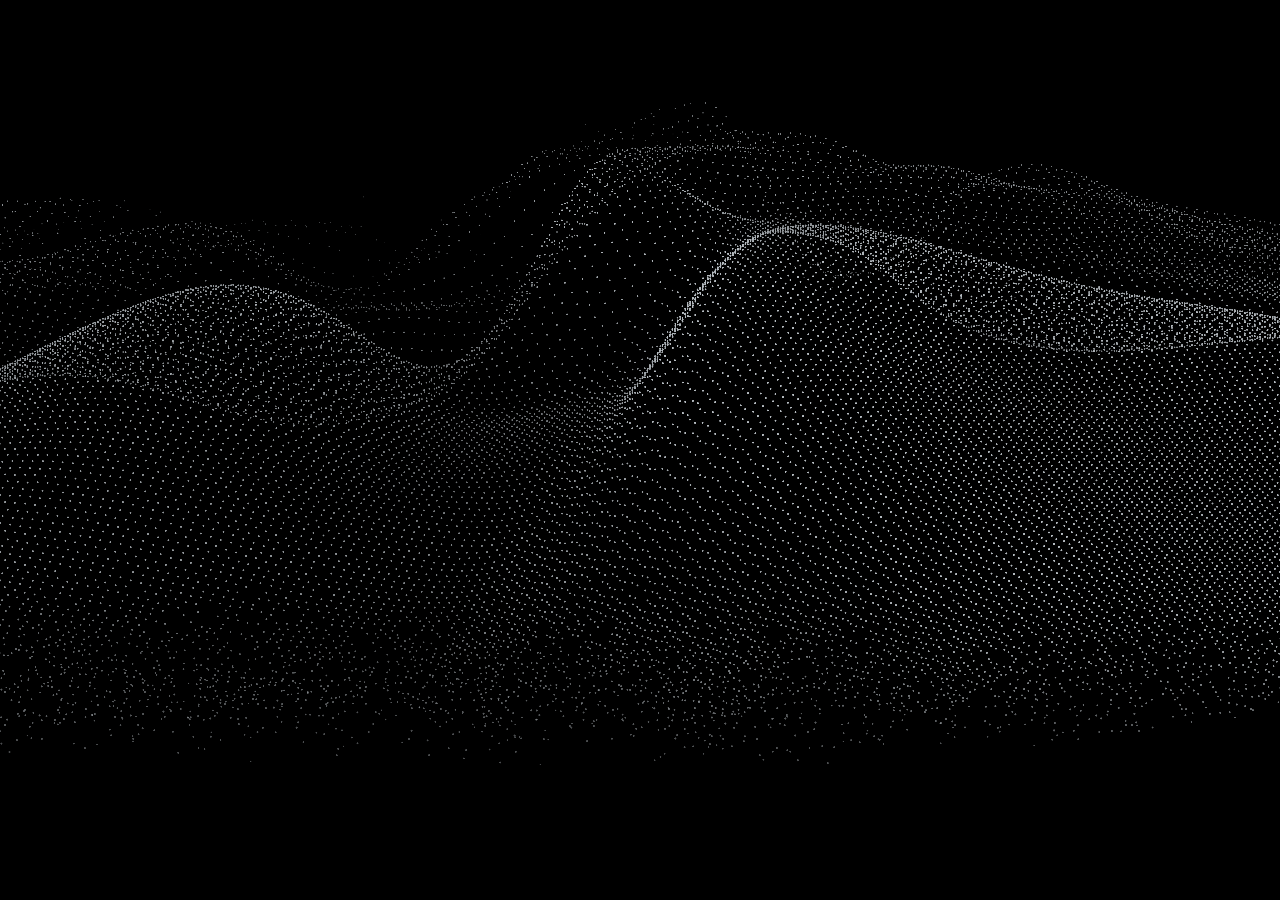
==== commit 29b00fab: "Add files via upload" ====
--- a/index.html
+++ b/index.html
@@ -83,7 +83,7 @@
 
     // colours (any CSS hex). Dots are `color`, shaded darker with distance for depth;
     // they turn `hoverColor` only where the cursor lifts them.
-    color: '#d6dbe0',
+    color: '#b4babf',
     hoverColor: '#ff6a00',
   };
 
